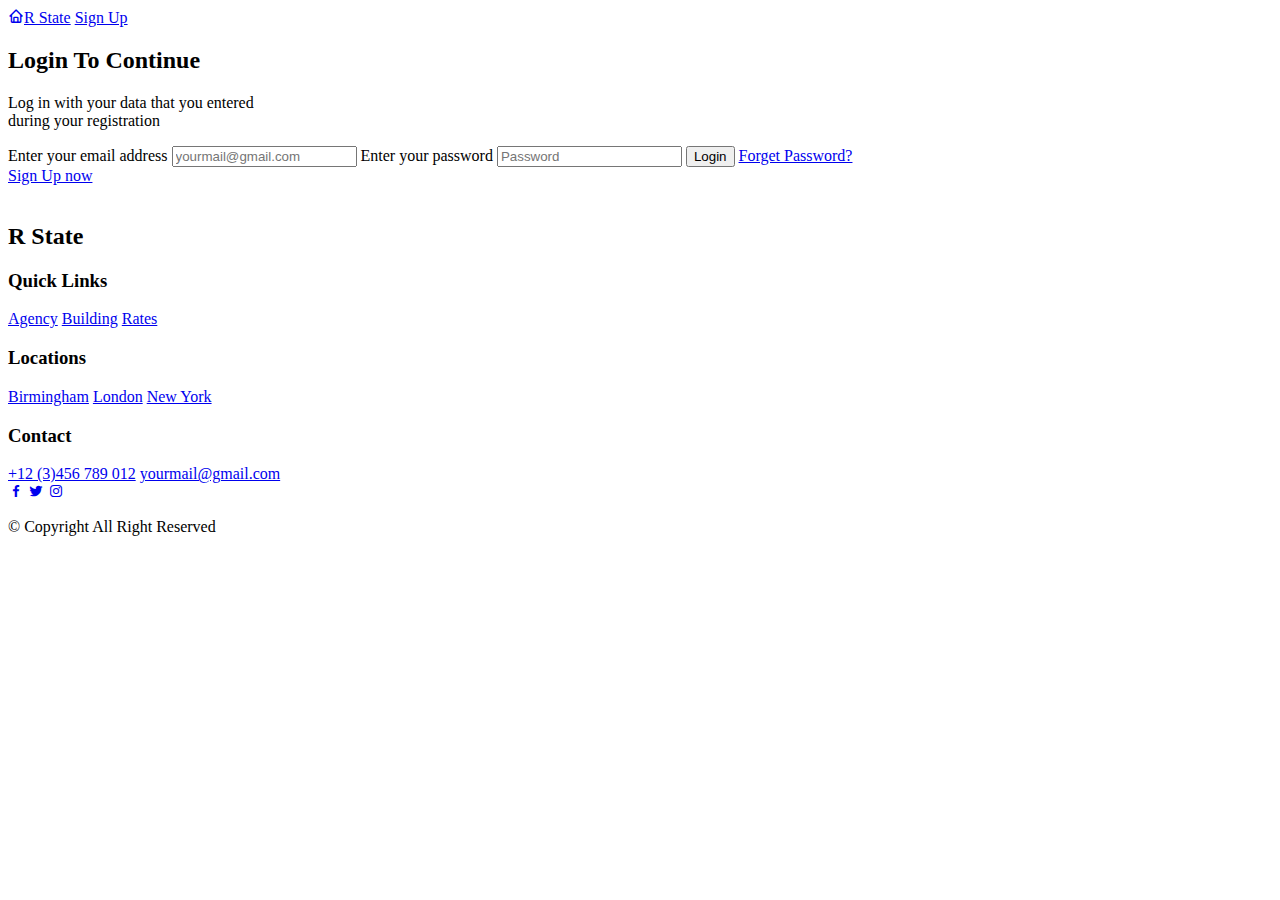
==== login.html @ a5c3d0f3 "Create login.html" ====
<!DOCTYPE html>
<html lang="en">

<head>
    <meta charset="UTF-8">
    <meta http-equiv="X-UA-Compatible" content="IE=edge">
    <meta name="viewport" content="width=device-width, initial-scale=1.0">
    <title>Document</title>
    <!-- Link to CSS -->
    <link rel="stylesheet" href="assets/css/style.css">
    <!-- BoxIcons -->
    <link rel="stylesheet" href="https://cdn.jsdelivr.net/npm/boxicons@latest/css/boxicons.min.css">
</head>
<!-- Navbar -->
<header>
    <div class="nav container">
        <!-- Logo -->
        <a href="index.html" class="logo"><i class='bx bx-home'></i>R State</a>
        <!-- Sign Up -->
        <a href="signup.html" class="btn">Sign Up</a>
    </div>
</header>

<!-- Login -->
<div class="login container">
    <div class="login-container">
        <h2>Login To Continue</h2>
        <p>Log in with your data that you entered <br>during your registration</p>
        <!-- Login Form -->
        <form action="">
            <span>Enter your email address</span>
            <input type="email" placeholder="yourmail@gmail.com" required>
            <span>Enter your password</span>
            <input type="password" name="" id="" placeholder="Password" required>
            <input type="submit" value="Login" class="button">
            <a href="#">Forget Password?</a>
        </form>
        <a href="signup.html" class="btn">Sign Up now</a>
    </div>
    <div class="login-image">
        <img src="assets/images/estate1.jpg" alt="">
    </div>
</div>

<!-- Footer -->
<section class="footer">
    <div class="footer-container container">
        <h2>R State</h2>
        <div class="footer-box">
            <h3>Quick Links</h3>
            <a href="#">Agency</a>
            <a href="#">Building</a>
            <a href="#">Rates</a>
        </div>
        <div class="footer-box">
            <h3>Locations</h3>
            <a href="#">Birmingham</a>
            <a href="#">London</a>
            <a href="#">New York</a>
        </div>
        <div class="footer-box">
            <h3>Contact</h3>
            <a href="#">+12 (3)456 789 012</a>
            <a href="#">yourmail@gmail.com</a>
            <div class="social">
                <a href="#"><i class='bx bxl-facebook'></i></a>
                <a href="#"><i class='bx bxl-twitter'></i></a>
                <a href="#"><i class='bx bxl-instagram'></i></a>
            </div>
        </div>
    </div>
</section>

<!-- Copyright -->
<div class="copyright">
    <p>&#169; Copyright All Right Reserved</p>
</div>
<body>

</body>

</html>
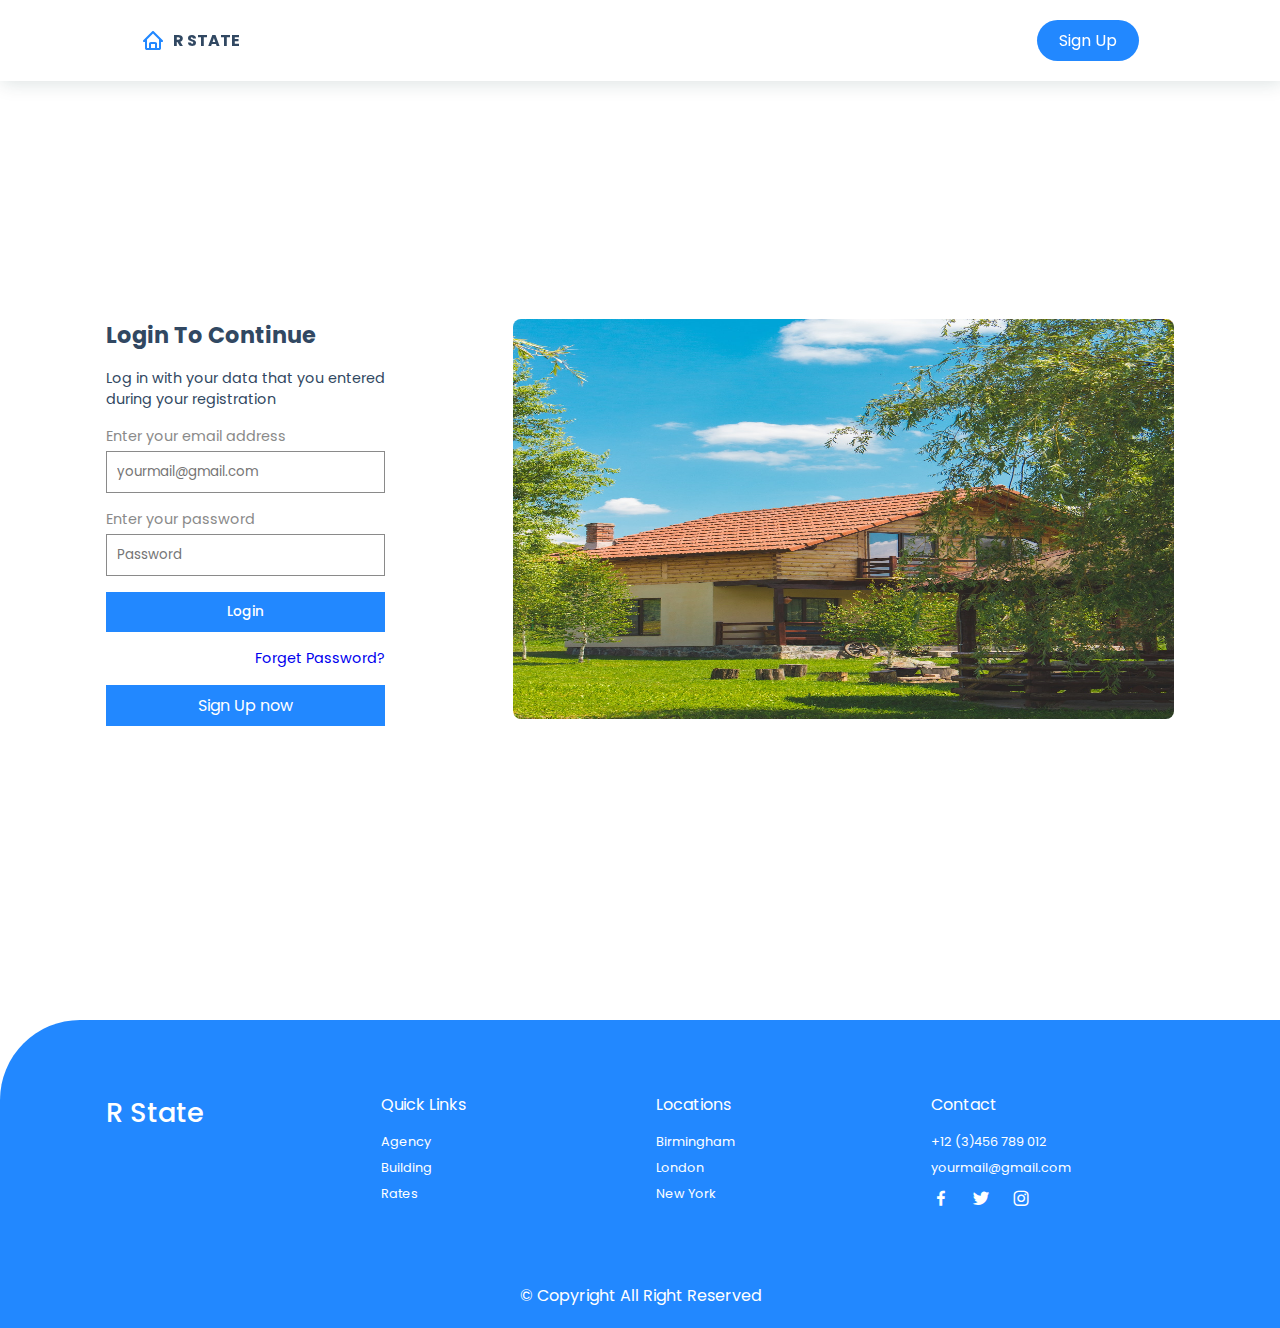
==== commit 53677525: "Update login.html" ====
--- a/login.html
+++ b/login.html
@@ -7,7 +7,7 @@
     <meta name="viewport" content="width=device-width, initial-scale=1.0">
     <title>Document</title>
     <!-- Link to CSS -->
-    <link rel="stylesheet" href="assets/css/style.css">
+    <link rel="stylesheet" href="style.css">
     <!-- BoxIcons -->
     <link rel="stylesheet" href="https://cdn.jsdelivr.net/npm/boxicons@latest/css/boxicons.min.css">
 </head>
--- a/style.css
+++ b/style.css
@@ -0,0 +1,386 @@
+/* Google Fonts */
+@import url('https://fonts.googleapis.com/css2?family=Poppins:wght@400;500;600;700&display=swap');
+
+* {
+    font-family: 'Poppins', sans-serif;
+    margin: 0;
+    padding: 0;
+    box-sizing: border-box;
+    scroll-behavior: smooth;
+    scroll-padding-top: 3rem;
+    list-style: none;
+    text-decoration: none;
+}
+/* Variables */
+:root {
+    --main-color: #2288ff;
+    --second-color: #192f6a;
+    --text-color:  #314862;
+    --bg-color: #fff;
+
+    /* box shadow */
+    --box-shadow: 2px 2px 18px rgb(14 52 54 / 15%);
+}
+
+img {
+    width: 100%;
+}
+body {
+    color: var(--text-color);
+}
+section {
+    padding: 4.5rem 0 3rem;
+}
+
+.container {
+    max-width: 1068px;
+    margin-right: auto;
+    margin-left: auto;
+}
+header {
+    display: block;
+    width: 100%;
+    background-color: var(--bg-color);
+    position: fixed;
+    top: 0;
+    left: 0;
+    z-index: 100;
+    box-shadow: var(--box-shadow);
+}
+.nav {
+    display: flex;
+    align-items: center;
+    justify-content: space-between;
+    padding: 20px 35px;
+}
+.logo {
+    display: flex;
+    align-items: center;
+    column-gap: 0.5rem;
+    font-size: 1rem;
+    font-weight: 700;
+    color: var(--text-color);
+    text-transform: uppercase;
+}
+.logo .bx {
+    font-size: 24px;
+    color: var(--main-color);
+}
+.navbar {
+    display: flex;
+}
+.navbar a {
+    padding: 8px 17px;
+    color: var(--text-color);
+    font-size: 1rem;
+    text-transform: uppercase;
+    font-weight: 500;
+}
+.navbar a:hover {
+    color: var(--main-color);
+}
+#menu-icon {
+    cursor: pointer;
+    font-size: 24px;
+    display: none;
+}
+#menu {
+    display: none;
+}
+.btn {
+    padding: 8px 22px;
+    background-color: var(--main-color);
+    color: var(--bg-color);
+    border-radius: 5rem;
+}
+.btn:hover {
+    background-color: #3492fd;
+}
+
+/* Home */
+.home {
+    margin-top: 5rem;
+    background: url(../images/estate8.jpg);
+    background-size: cover;
+    background-position: center;
+    display: flex;
+    align-items: center;
+    height: 440px;
+    border-radius: 1.5rem;
+}
+.home-text {
+    padding-left: 35px;
+}
+.home-text h1 {
+    color: var(--bg-color);
+    font-size: 2rem;
+    margin-bottom: 1rem;
+}
+
+/* About */
+.about {
+    display: grid;
+    grid-template-columns: repeat(auto-fit, minmax(18rem, auto));
+    grid-gap: 2rem;
+}
+.about-img img {
+    border-radius: 3rem 0 3rem 3rem;
+}
+.about-text span {
+    font-size: 1rem;
+    text-transform: uppercase;
+    font-weight: 500;
+    color: var(--main-color);
+}
+.about-text h2 {
+    font-size: 1.7rem;
+}
+.about-text p {
+    font-size: 0.938rem;
+    margin: 1rem 0 1.5rem;
+}
+
+/* Sales */
+.sales {
+    display: grid;
+    grid-template-columns: repeat(auto-fit, minmax(240px, auto));
+    grid-gap: 2.4rem;
+}
+.sales .box {
+    padding: 20px;
+    background: var(--bg-color);
+    box-shadow: var(--box-shadow);
+    text-align: center;
+    border-radius: 2rem;
+    cursor: pointer;
+}
+.sales .box:hover {
+    background: var(--main-color);
+    color: var(--bg-color);
+    transition: 0.3s all linear;
+}
+.sales .box .bx {
+    padding: 10px;
+    border-radius: 50%;
+    background: #f6f6fe;
+    color: var(--main-color);
+    font-size: 20px;
+}
+.sales .box h3 {
+    font-size: 1.1rem;
+    margin: 1rem 0 0.4rem;
+}
+.sales .box p {
+    font-size: 0.938rem;
+}
+
+/* Properties */
+.heading {
+    text-align: center;
+    margin-bottom: 2rem;
+}
+.heading span {
+    font-weight: 500;
+    color: var(--main-color);
+}
+.heading h2 {
+    font-size: 1.7rem;
+}
+.heading p {
+    font-size: 0.938rem;
+}
+.properties {
+    background: #fbfbfb;
+    border-radius: 2rem;
+}
+.properties-container {
+    display: grid;
+    grid-template-columns: repeat(auto-fit, minmax(240px, auto));
+    grid-gap: 3rem;
+    padding: 0 50px;
+}
+.properties-container .box {
+    background: var(--bg-color);
+    padding: 10px;
+    border-radius: 1rem;
+    box-shadow: var(--box-shadow);
+}
+.properties-container .box:hover {
+    transform: translateY(-10px);
+    transition: 0.5s;
+}
+.properties-container .box img {
+    border-radius: 1rem;
+    height: 220px;
+    object-fit: cover;
+    object-position: center;
+}
+.properties-container .box h3 {
+    font-size: 1rem;
+    font-weight: 600;
+    float: right;
+}
+.properties-container .box .content {
+    display: flex;
+    justify-content: space-between;
+    margin-top: 2rem;
+}
+.properties-container .box .content .text h3 {
+    font-weight: 500;
+}
+.properties-container .box .content .text p {
+    font-size: 0.8rem;
+}
+.properties-container .box .content .icon {
+    display: flex;
+    align-items: center;
+    column-gap: 1rem;
+}
+.properties-container .box .content .icon .bx {
+    display: flex;
+    align-items: center;
+    font-size: 20px;
+}
+.properties-container .box .content .icon span {
+    font-size: 12px;
+    font-weight: 500;
+    margin-left: 4px;
+}
+.newsletter {
+    display: flex;
+    flex-direction: column;
+    align-items: center;
+    row-gap: 2rem;
+    justify-content: center;
+    text-align: center;
+}
+.newsletter h2 {
+    font-size: 1.7rem;
+}
+.newsletter form {
+    background: var(--bg-color);
+    box-shadow: var(--box-shadow);
+    padding: 6px 10px;
+    border-radius: 5rem;
+}
+.newsletter form input {
+    border: none;
+    outline: none;
+    font-size: 1rem;
+}
+.newsletter #email-box {
+    width: 280px;
+}
+.newsletter .btn {
+    padding: 12px 34px;
+    font-weight: 500;
+    text-transform: uppercase;
+}
+.footer {
+    background: var(--main-color);
+    color: var(--bg-color);
+    border-radius: 5rem 0 0 0;
+}
+.footer-container {
+    display: grid;
+    grid-template-columns: repeat(auto-fit, minmax(240px,auto));
+    gap: 2rem;
+}
+.footer-container h2 {
+    font-size: 1.7rem;
+    font-weight: 500;
+}
+.footer-box {
+    display: flex;
+    flex-direction: column;
+}
+.footer-box h3 {
+    margin-bottom: 1rem;
+    font-size: 1rem;
+    font-weight: 400;
+}
+.footer-box a {
+    font-size: 0.8rem;
+    color: var(--bg-color);
+    font-weight: 400;
+    margin-bottom: 0.5rem;
+}
+.footer-box a:hover {
+    color: var(--text-color);
+}
+.social a{
+    font-size: 20px;
+    margin-right: 1rem;
+}
+.social a:hover {
+    color: var(--text-color);
+}
+.copyright {
+    padding: 20px;
+    background: var(--main-color);
+    color: var(--bg-color);
+    text-align: center;
+}
+
+/* Login */
+.login {
+    display: grid;
+    grid-template-columns: 0.4fr 1fr;
+    align-items: center;
+    gap: 8rem;
+    height: 100vh;
+    margin-top: 4.5rem;
+    margin-bottom: 3rem;
+}
+.login-container {
+    display: flex;
+    flex-direction: column;
+    row-gap: 1rem;
+}
+.login-container h2 {
+    font-size: 1.4rem;
+}
+.login-container p {
+    font-size: 0.9rem;
+}
+.login-container form {
+    display: flex;
+    flex-direction: column;
+}
+.login-container form span {
+    font-size: 0.9rem;
+    color: #8a8a8a;
+    margin-bottom: 4px;
+}
+.login-container form input {
+    border: 1px solid #8a8a8a;
+    outline: none;
+    padding: 10px;
+    margin-bottom: 1rem;
+    background: var(--bg-color);
+}
+.login .login-image img {
+    width: 700px;
+    max-width: 100%;
+    height: 400px;
+    border-radius: 0.5rem;
+}
+.login-container form .button {
+    outline: none;
+    border: none;
+    background: var(--main-color);
+    color: var(--bg-color);
+    font-size: 0.85rem;
+    font-weight: 500;
+}
+.login-container form .button:hover {
+    background: #3492fd;
+}
+.login-container form a {
+    font-size: 0.9rem;
+    text-align: right;
+}
+.login-container .btn {
+    border-radius: 0;
+    text-align: center;
+}
